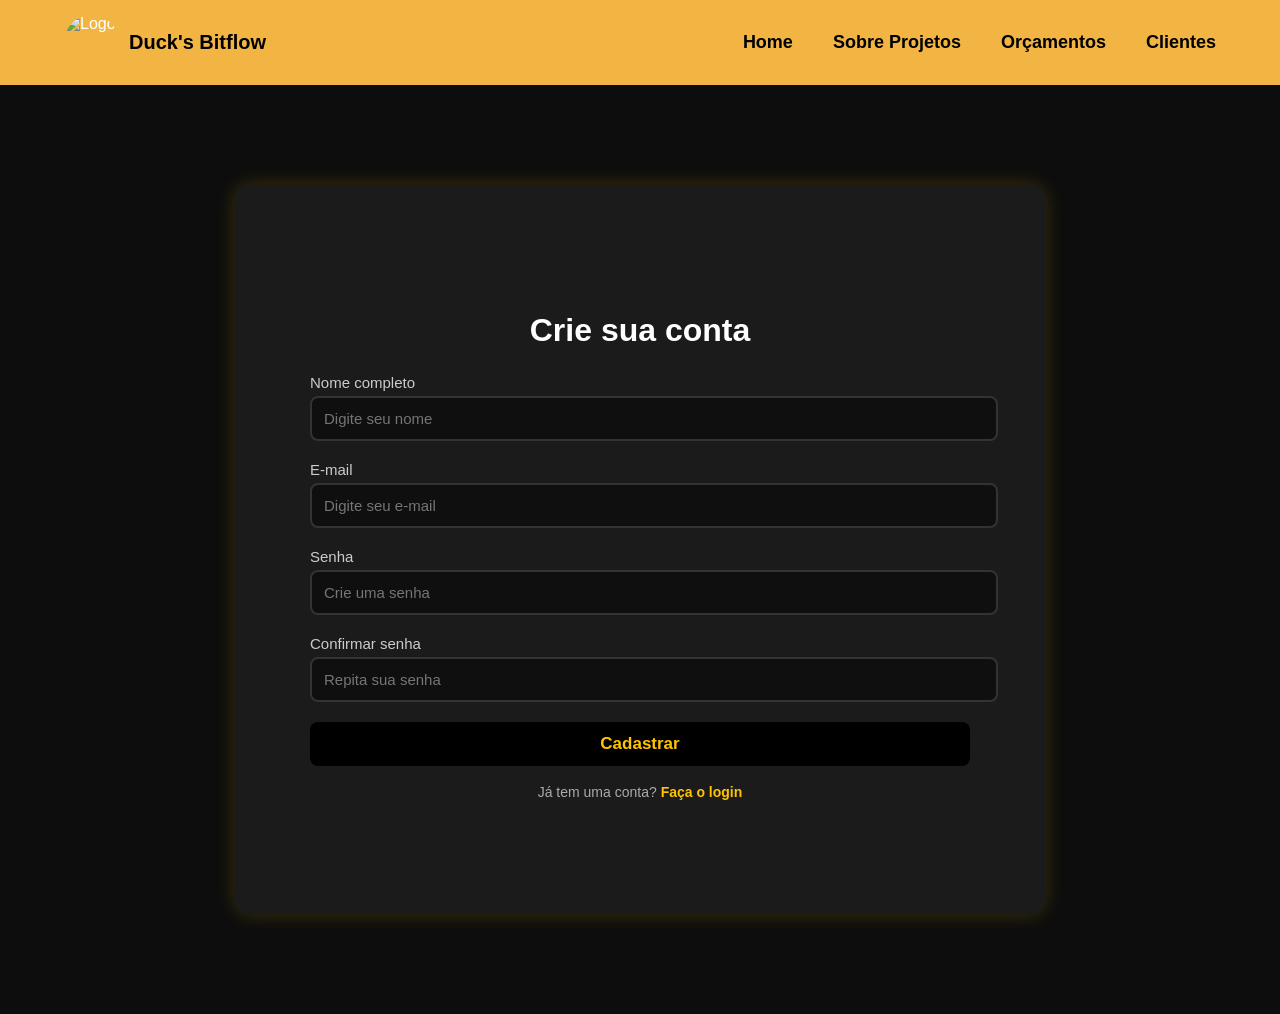
==== cadastro.html @ e77fff3f "Atualizações" ====
<!DOCTYPE html>
<html lang="pt-br">
<head>
    <meta charset="UTF-8">
    <meta name="viewport" content="width=device-width, initial-scale=1.0">
    <title>Cadastro - Duck's Bitflow</title>
    <link rel="stylesheet" href="Styles/cadastro.css">
</head>
<body>

    <!-- Barra amarela -->
    <header>
        <nav class="navbar">
            <div class="logo">
                <img src="img/BitflowIcon.png" alt="Logo">
                <span>Duck's Bitflow</span>
            </div>

            <ul class="nav-links">
                <li><a href="index.html">Home</a></li>
                <li><a href="sobre_projetos.html">Sobre Projetos</a></li>
                <li><a href="orçamento.html">Orçamentos</a></li>
                <li><a href="clientes.html">Clientes</a></li>
            </ul>
        </nav>
    </header>

    <!-- Formulário -->
    <div class="form-container">
        <h2>Crie sua conta</h2>

        <form action="#" method="post">

            <div class="input-field">
                <label for="nome">Nome completo</label>
                <input type="text" id="nome" placeholder="Digite seu nome" required>
            </div>

            <div class="input-field">
                <label for="email">E-mail</label>
                <input type="email" id="email" placeholder="Digite seu e-mail" required>
            </div>

            <div class="input-field">
                <label for="senha">Senha</label>
                <input type="password" id="senha" placeholder="Crie uma senha" required>
            </div>

            <div class="input-field">
                <label for="confirmar">Confirmar senha</label>
                <input type="password" id="confirmar" placeholder="Repita sua senha" required>
            </div>

            <button type="submit" class="btn">Cadastrar</button>
        </form>

        <p class="login-text">Já tem uma conta? <a href="login.html">Faça o login</a></p>
    </div>

</body>
</html>
---- Styles/cadastro.css ----
/* Fundo geral */
body {
    margin: 0;
    padding: 0;
    background: #0d0d0d; /* fundo preto */
    font-family: Arial, Helvetica, sans-serif;
    color: #fff;
    background-image: none !important; /* remove qualquer imagem de fundo */
}

/* Formulário */
.form-container {
    width: 90%;
    max-width: 660px;
    background: #1b1b1b;
    margin: 100px auto;
    padding: 100px 75px;
    border-radius: 15px;
    box-shadow: 0 0 20px rgba(255, 200, 0, 0.2);
    text-align: center;
    position: relative;
    z-index: 1;
}

/* Título */
.form-container h2 {
    font-size: 32px;
    font-weight: bold;
    margin-bottom: 25px;
}

.form-container h2 span {
    color: #ffc400;
}

/* Campos */
.input-field {
    text-align: left;
    margin-bottom: 20px;
}

.input-field label {
    display: block;
    font-size: 15px;
    margin-bottom: 5px;
    color: #ccc;
}

.input-field input {
    width: 100%;
    padding: 12px;
    background: #0f0f0f;
    border: 2px solid #333;
    border-radius: 8px;
    color: #fff;
    font-size: 15px;
    transition: 0.2s;
}

.input-field input:focus {
    border-color: #ffc400;
    outline: none;
    box-shadow: 0 0 6px rgba(255, 200, 0, 0.4);
}

/* Botão */
.btn {
    width: 100%;
    padding: 12px;
    background: #000;
    color: #ffc400;
    font-size: 17px;
    border: none;
    border-radius: 8px;
    cursor: pointer;
    font-weight: 600;
    transition: 0.3s;
}

.btn:hover {
    opacity: 0.7;
}

/* Texto abaixo */
.login-text {
    margin-top: 18px;
    font-size: 14px;
    color: #aaa;
}

.login-text a {
    color: #ffc400;
    text-decoration: none;
    font-weight: 600;
}

.login-text a:hover {
    opacity: 0.7;
}

/* Fundo da navegação */
header {
    background: #f2b544  !important;
    padding: 15px 0;
    width: 100%;
    position: relative;
    z-index: 10;
}


/* Barra de navegação */
.navbar {
    width: 90%;
    max-width: 1400px;
    margin: auto;
    display: flex;
    align-items: center;
    justify-content: space-between;
}

/* Logo + texto */
.logo {
    display: flex;
    align-items: center;
    gap: 10px;
}

.logo img {
    width: 55px;
    height: 55px;
    border-radius: 50%;
}

.logo span {
    font-size: 20px;
    font-weight: bold;
    font-family: Arial, Helvetica, sans-serif;
    color: #000;
}

/* Links */
.nav-links {
    list-style: none;
    display: flex;
    gap: 40px;
}

.nav-links a {
    text-decoration: none;
    color: #000;
    font-size: 18px;
    font-family: Arial, Helvetica, sans-serif;
    font-weight: 600;
    transition: 0.2s;
}

.nav-links a:hover {
    opacity: 0.6;
}

/* Botões */
.botoes {
    display: flex;
    gap: 15px;
}

/* Botão contornado */
.btn-outline {
    padding: 10px 25px;
    border: 2px solid #000;
    color: #000;
    border-radius: 8px;
    text-decoration: none;
    font-weight: 600;
    transition: 0.2s;
}

.btn-outline:hover {
    background: #000;
    color: #f2b544;
}

/* Botão preto */
.btn-login {
    padding: 10px 25px;
    background: #000;
    color: #f2b544;
    text-decoration: none;
    border-radius: 8px;
    font-weight: 600;
    transition: 0.2s;
}

.btn-login:hover {
    opacity: 0.7;
}

/* Remove sublinhado e ajusta fonte do link da logo */
.logo a {
    text-decoration: none;
    color: #000;              /* mesma cor da navbar */
    font-size: 22px;          /* pode ajustar */
    font-weight: 700;         /* deixa mais forte */
    font-family: Arial, Helvetica, sans-serif;
    transition: 0.2s;
}

/* Efeito hover opcional */
.logo a:hover {
    opacity: 0.7;
}
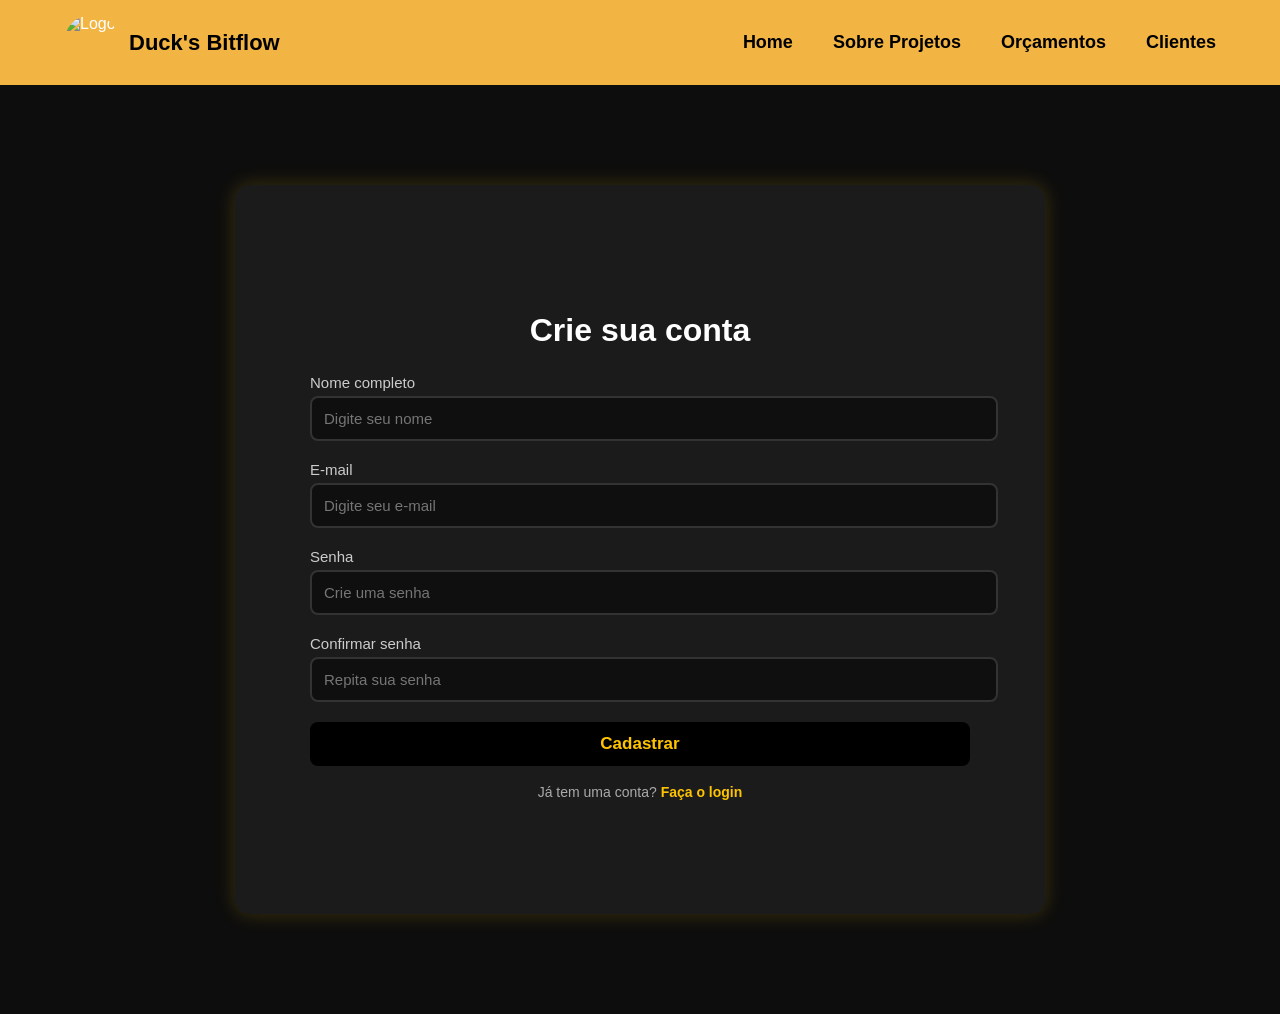
==== commit 9325c30c: "Adicionando links para voltar a página inicial na logo da página clientes, cadastro e login" ====
--- a/cadastro.html
+++ b/cadastro.html
@@ -13,7 +13,8 @@
         <nav class="navbar">
             <div class="logo">
                 <img src="img/BitflowIcon.png" alt="Logo">
-                <span>Duck's Bitflow</span>
+                <a href="index.html">Duck's Bitflow</a>
+
             </div>
 
             <ul class="nav-links">
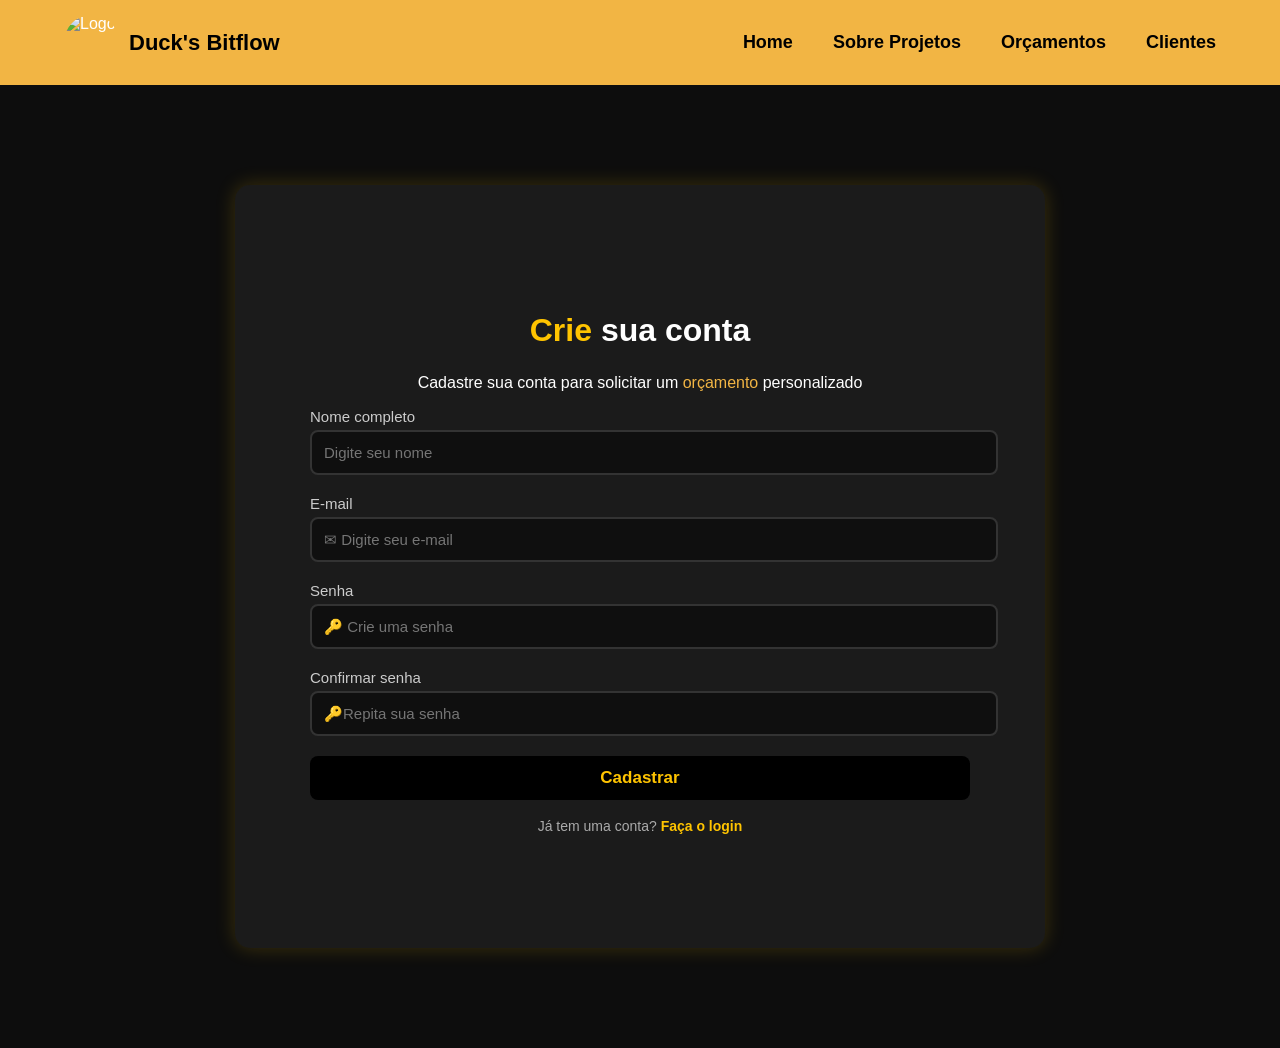
==== commit c34c391f: "Arrumando as fontes, cor e adicionando decorações" ====
--- a/cadastro.html
+++ b/cadastro.html
@@ -5,6 +5,7 @@
     <meta name="viewport" content="width=device-width, initial-scale=1.0">
     <title>Cadastro - Duck's Bitflow</title>
     <link rel="stylesheet" href="Styles/cadastro.css">
+    <link rel="icon" href="img/BitflowIcon.png">
 </head>
 <body>
 
@@ -28,8 +29,8 @@
 
     <!-- Formulário -->
     <div class="form-container">
-        <h2>Crie sua conta</h2>
-
+        <h2><span>Crie</span> sua conta </h2>
+        <p>Cadastre sua conta para solicitar um <span> orçamento </span> personalizado</p>
         <form action="#" method="post">
 
             <div class="input-field">
@@ -39,17 +40,17 @@
 
             <div class="input-field">
                 <label for="email">E-mail</label>
-                <input type="email" id="email" placeholder="Digite seu e-mail" required>
+                <input type="email" id="email" placeholder="✉ Digite seu e-mail" required>
             </div>
 
             <div class="input-field">
                 <label for="senha">Senha</label>
-                <input type="password" id="senha" placeholder="Crie uma senha" required>
+                <input type="password" id="senha" placeholder="🔑 Crie uma senha" required>
             </div>
 
             <div class="input-field">
                 <label for="confirmar">Confirmar senha</label>
-                <input type="password" id="confirmar" placeholder="Repita sua senha" required>
+                <input type="password" id="confirmar" placeholder="🔑Repita sua senha" required>
             </div>
 
             <button type="submit" class="btn">Cadastrar</button>
--- a/Styles/cadastro.css
+++ b/Styles/cadastro.css
@@ -29,6 +29,11 @@
     margin-bottom: 25px;
 }
 
+.form-container span {
+
+    color: #f2b544;
+}
+
 .form-container h2 span {
     color: #ffc400;
 }
@@ -209,3 +214,13 @@
 .logo a:hover {
     opacity: 0.7;
 }
+
+span {
+
+    color: #f2b544;
+}
+
+p{
+    font-family:Verdana, Geneva, Tahoma, sans-serif;
+
+}
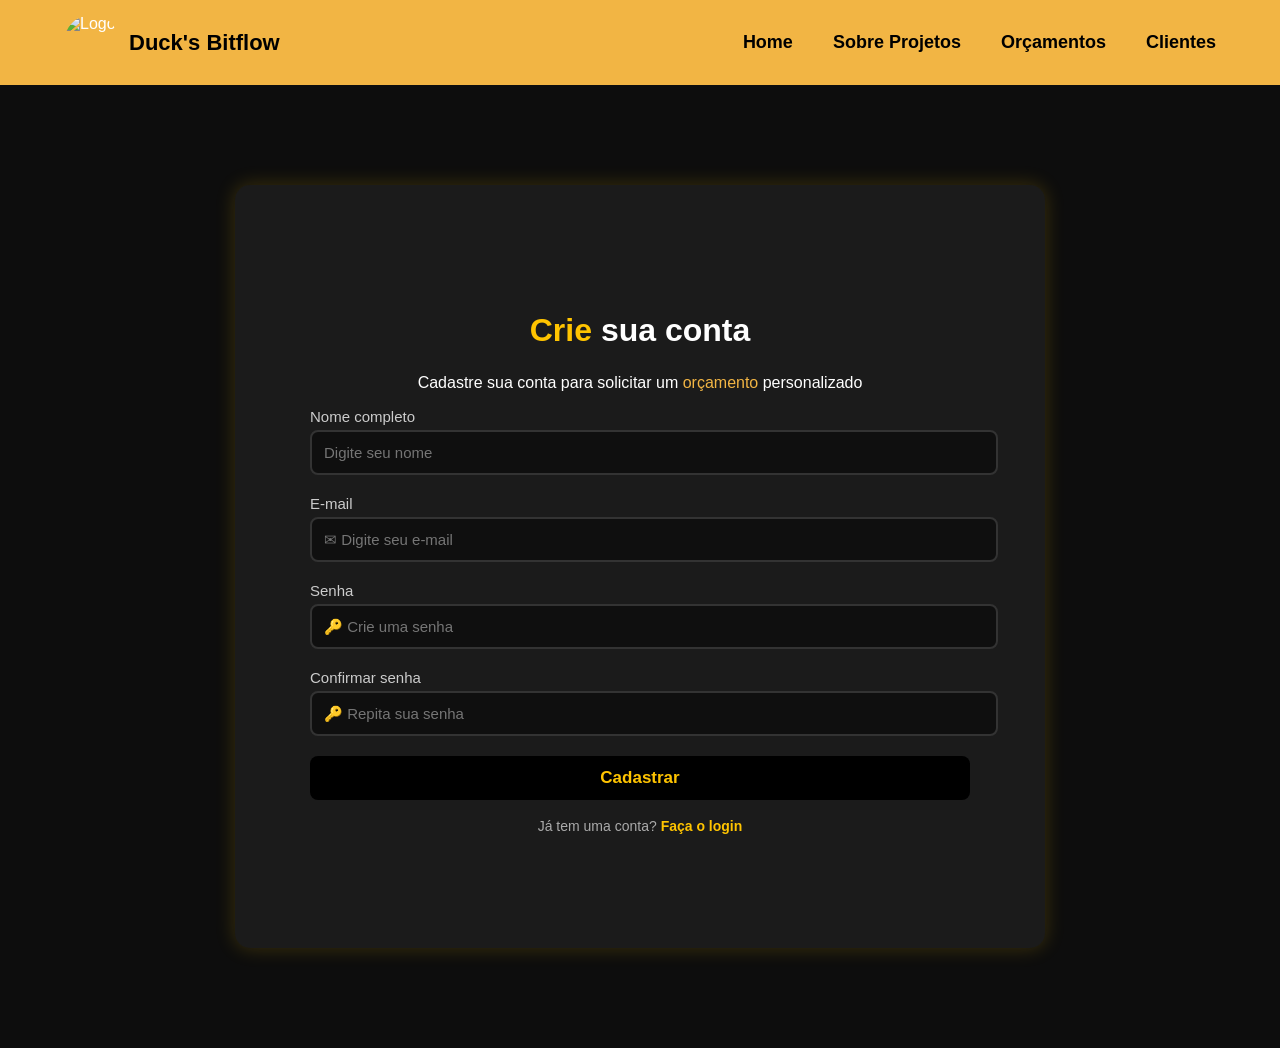
==== commit 966e518d: "Arrumando pequenos detalhes de espaçamento e links" ====
--- a/cadastro.html
+++ b/cadastro.html
@@ -50,7 +50,7 @@
 
             <div class="input-field">
                 <label for="confirmar">Confirmar senha</label>
-                <input type="password" id="confirmar" placeholder="🔑Repita sua senha" required>
+                <input type="password" id="confirmar" placeholder="🔑 Repita sua senha" required>
             </div>
 
             <button type="submit" class="btn">Cadastrar</button>
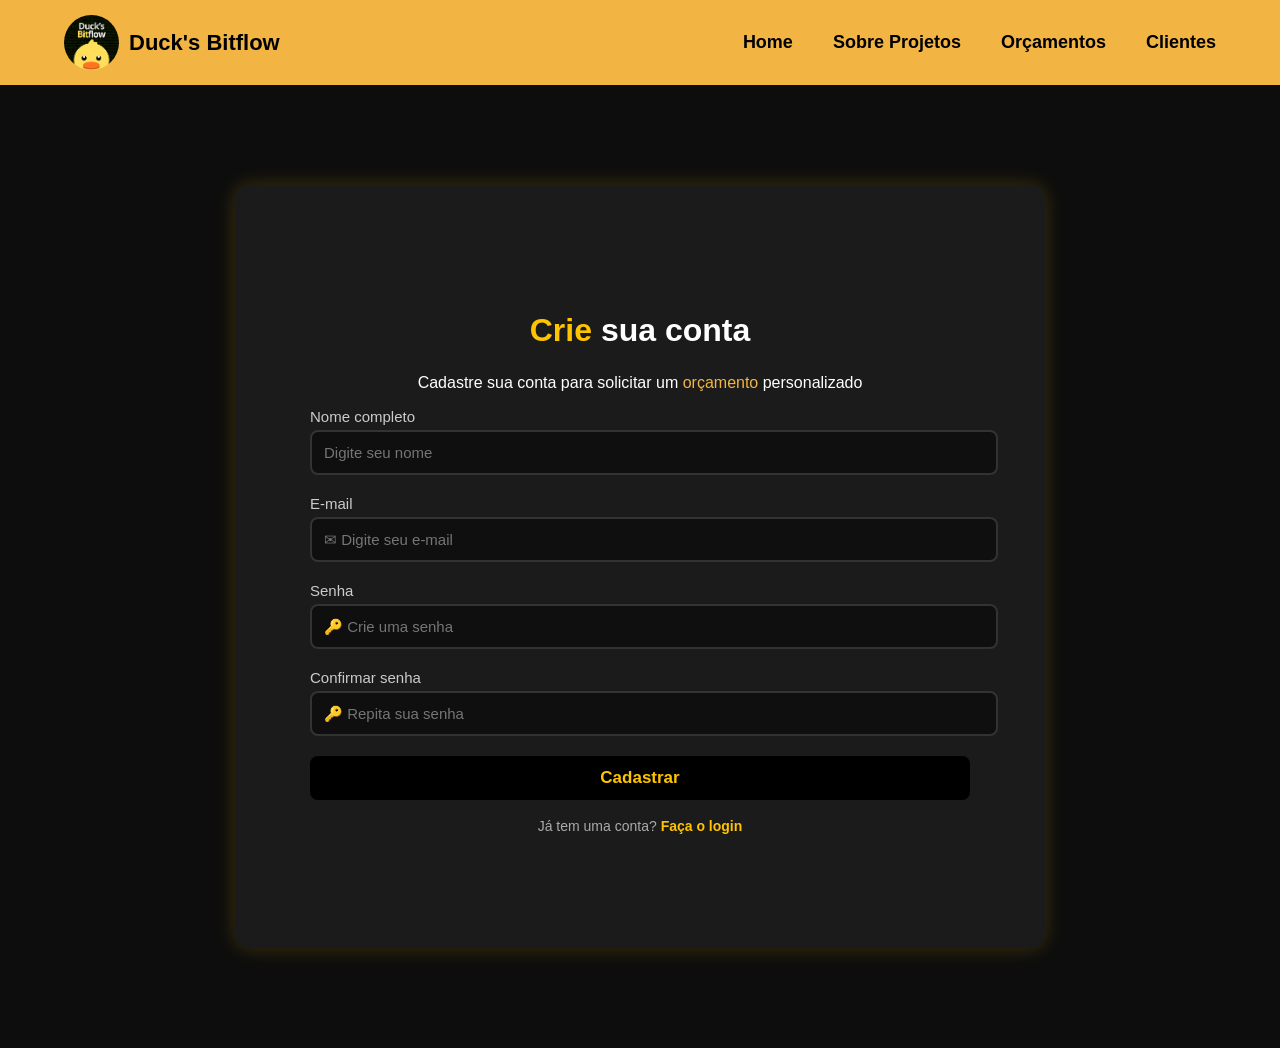
==== commit fc80ff90: "Ajustando a página de orçamentos e outras coisas" ====
--- a/cadastro.html
+++ b/cadastro.html
@@ -5,7 +5,7 @@
     <meta name="viewport" content="width=device-width, initial-scale=1.0">
     <title>Cadastro - Duck's Bitflow</title>
     <link rel="stylesheet" href="Styles/cadastro.css">
-    <link rel="icon" href="img/BitflowIcon.png">
+    <link rel="icon" href="Imagens/img/BitflowIcon.png">
 </head>
 <body>
 
@@ -13,7 +13,7 @@
     <header>
         <nav class="navbar">
             <div class="logo">
-                <img src="img/BitflowIcon.png" alt="Logo">
+                <img src="Imagens/img/BitflowIcon.png" alt="Logo">
                 <a href="index.html">Duck's Bitflow</a>
 
             </div>
@@ -21,7 +21,7 @@
             <ul class="nav-links">
                 <li><a href="index.html">Home</a></li>
                 <li><a href="sobre_projetos.html">Sobre Projetos</a></li>
-                <li><a href="orçamento.html">Orçamentos</a></li>
+                <li><a href="orcamento.html">Orçamentos</a></li>
                 <li><a href="clientes.html">Clientes</a></li>
             </ul>
         </nav>
